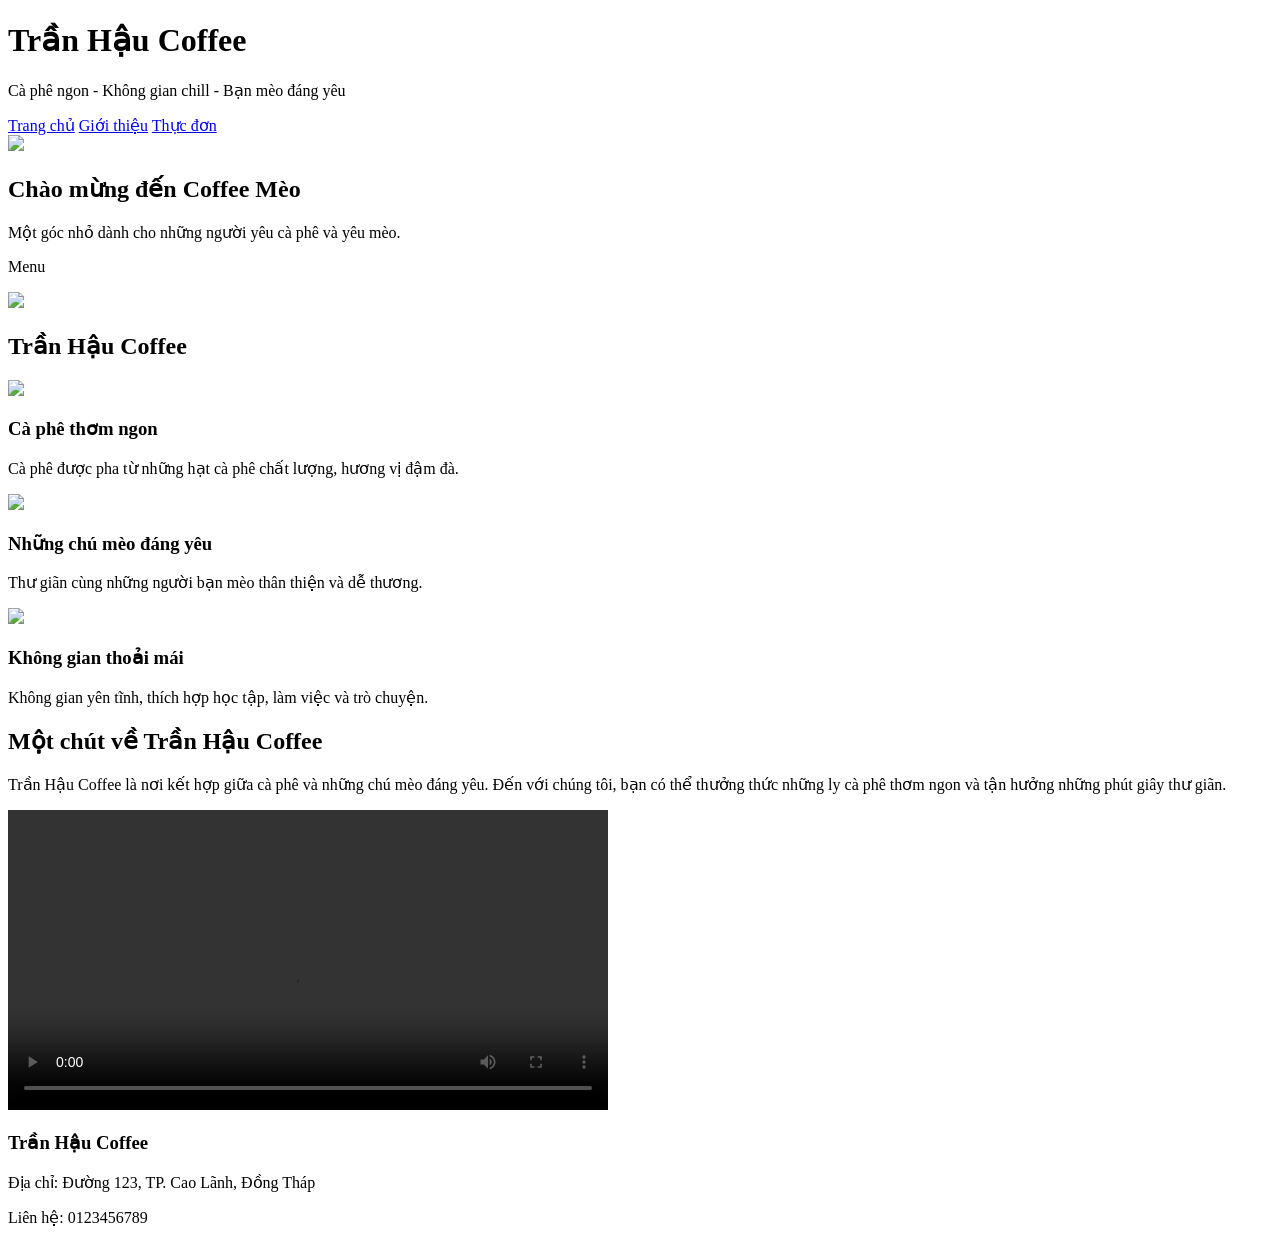
==== bktra.html @ bdf6f5c4 "Add files via upload" ====
<!DOCTYPE html>
<html lang="vi">
<head>
    <meta charset="UTF-8">
    <meta name="viewport" content="width=device-width, initial-scale=1.0">
    <title>Trần Hậu Coffee</title>
    <link rel="stylesheet" href="ktra.css">
</head>

<body>

<header>
    <div>
        <h1>Trần Hậu Coffee</h1>
        <p>Cà phê ngon - Không gian chill - Bạn mèo đáng yêu</p>
    </div>
</header>
<nav>
    <a href="webcon.html">Trang chủ</a>
    <a href="gioithieu.html">Giới thiệu</a>
    <a href="menu.html">Thực đơn</a>
</nav>

<section class="banner">
    <img src="../image/logocon.jpg">
        <h2>Chào mừng đến Coffee Mèo</h2>
        <p>Một góc nhỏ dành cho những người yêu cà phê và yêu mèo.</p>
        <p>Menu</p>
        <img src="../image/menu.jpg">
</section>

<main>
    <h2>Trần Hậu Coffee</h2>

    <div class="cards">

        <div class="card">
            <img src="../image/hatcafe.jpg">
            <h3>Cà phê thơm ngon</h3>
            <p>Cà phê được pha từ những hạt cà phê chất lượng, hương vị đậm đà.</p>
        </div>

        <div class="card">
            <img src="../image/meo.jpg">
            <h3>Những chú mèo đáng yêu</h3>
            <p>Thư giãn cùng những người bạn mèo thân thiện và dễ thương.</p>
        </div>

        <div class="card">
            <img src="../image/khonggian.jpg">
            <h3>Không gian thoải mái</h3>
            <p>Không gian yên tĩnh, thích hợp học tập, làm việc và trò chuyện.</p>
        </div>

    </div>

    <section class="gioithieu-ngan">
        <h2> Một chút về Trần Hậu Coffee</h2>
        <p>
           Trần Hậu Coffee là nơi kết hợp giữa cà phê và những chú mèo đáng yêu.
            Đến với chúng tôi, bạn có thể thưởng thức những ly cà phê thơm ngon
            và tận hưởng những phút giây thư giãn.
        </p>
<video width="600" controls>
            <source src="../mp4/moe.mp4">
        </video>
<footer>
    <h3> Trần Hậu Coffee </h3>
    <p> Địa chỉ: Đường 123, TP. Cao Lãnh, Đồng Tháp</p>
    <p> Liên hệ: 0123456789</p>
</footer>

</body>
</html>
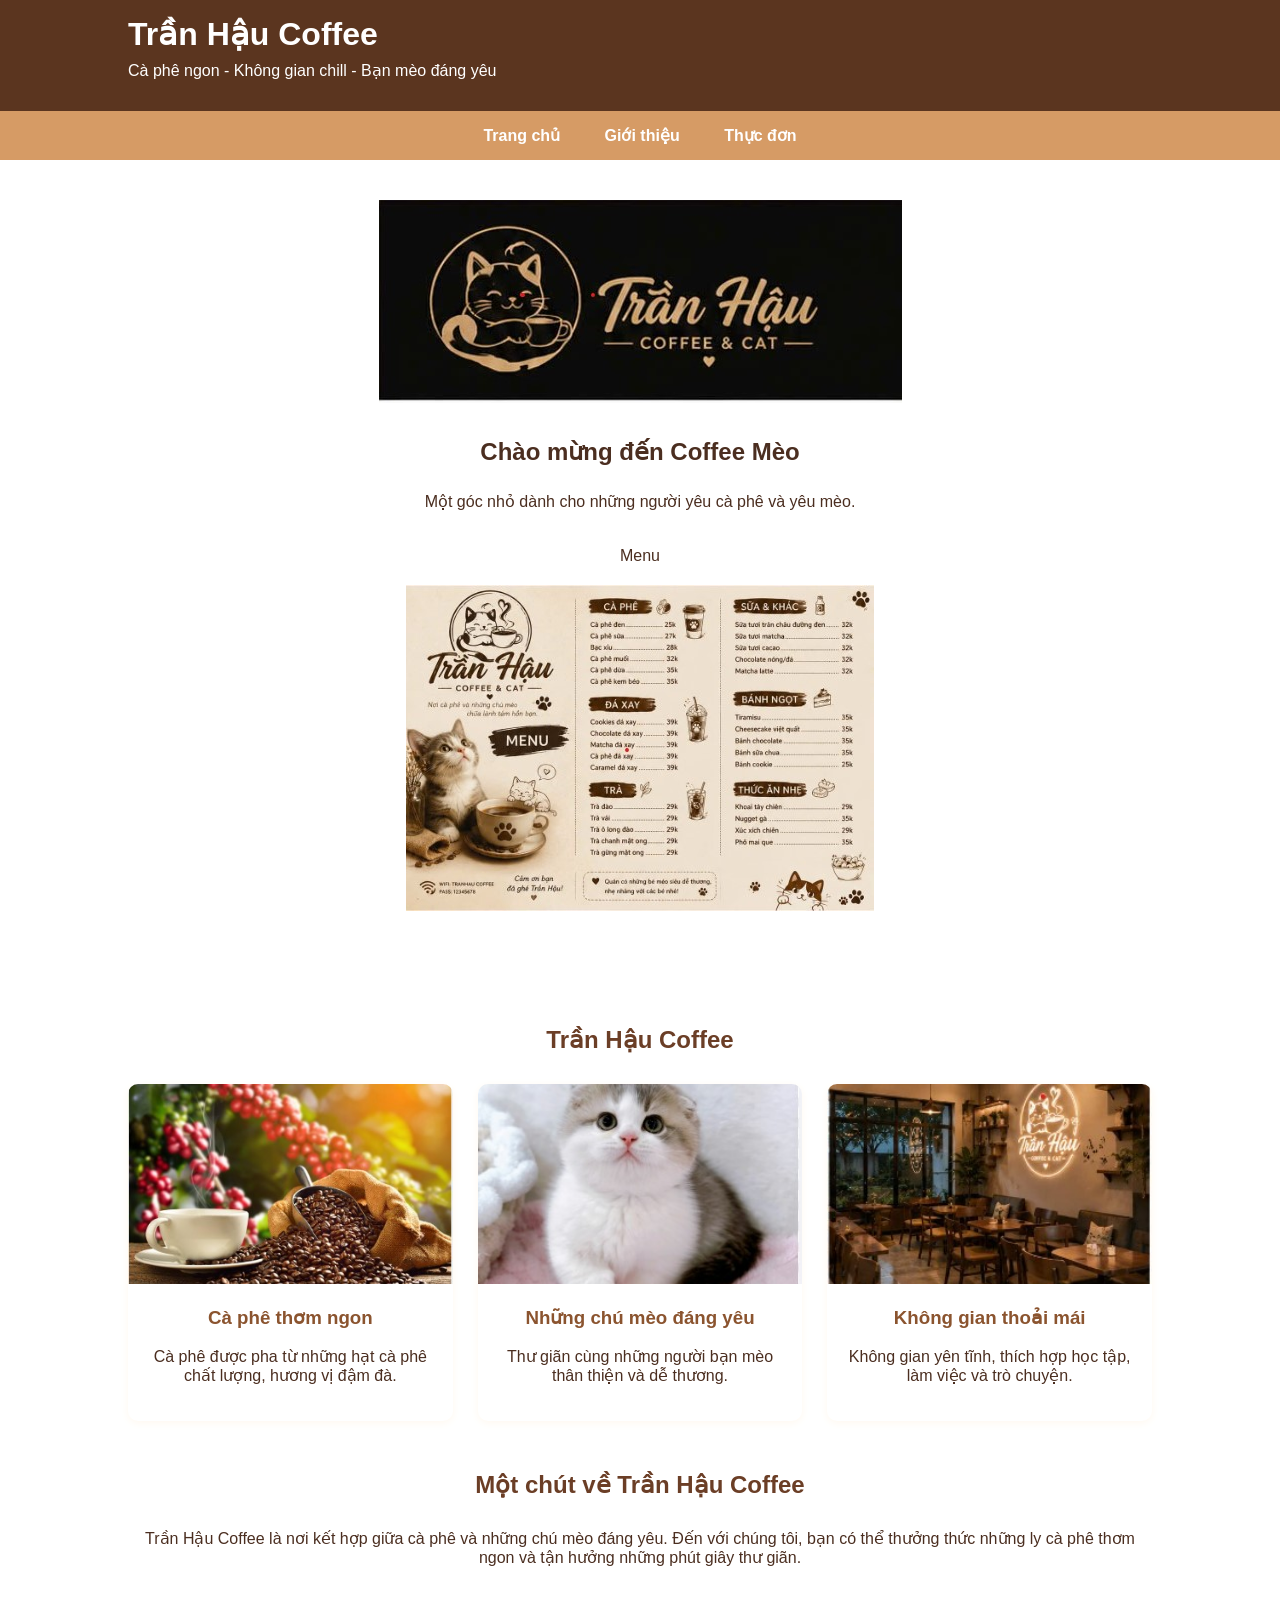
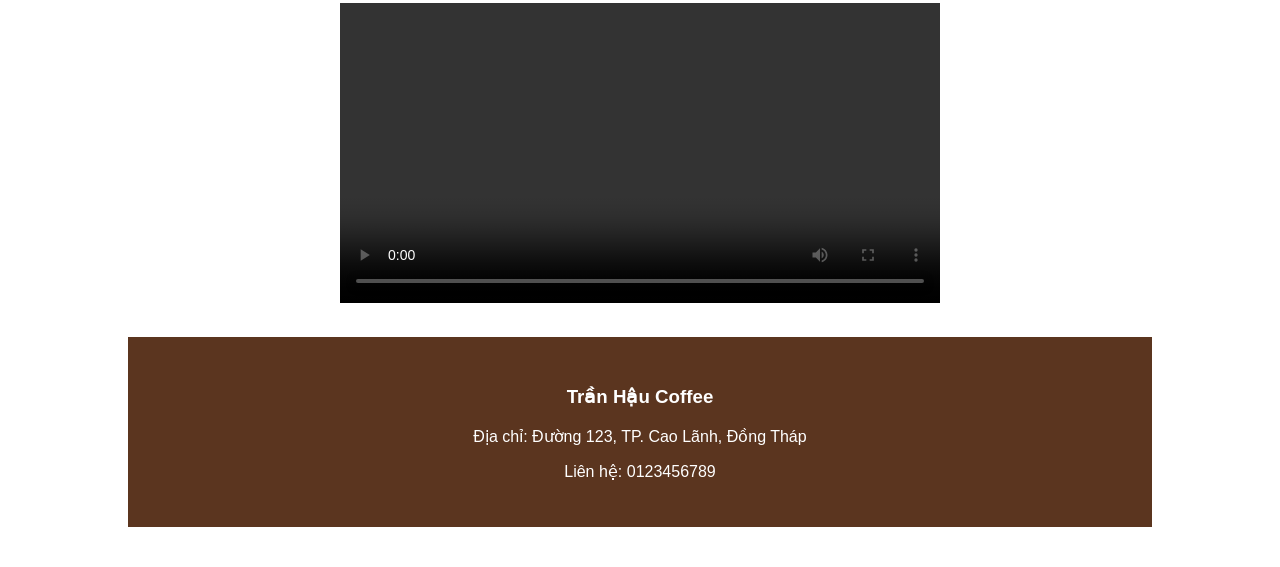
==== commit 8ce88e72: "Update bktra.html" ====
--- a/bktra.html
+++ b/bktra.html
@@ -4,7 +4,7 @@
     <meta charset="UTF-8">
     <meta name="viewport" content="width=device-width, initial-scale=1.0">
     <title>Trần Hậu Coffee</title>
-    <link rel="stylesheet" href="ktra.css">
+    <link rel="stylesheet" href="./ktra.css">
 </head>
 
 <body>
@@ -22,11 +22,11 @@
 </nav>
 
 <section class="banner">
-    <img src="../image/logocon.jpg">
+    <img src="./image/logocon.jpg">
         <h2>Chào mừng đến Coffee Mèo</h2>
         <p>Một góc nhỏ dành cho những người yêu cà phê và yêu mèo.</p>
         <p>Menu</p>
-        <img src="../image/menu.jpg">
+        <img src="./image/menu.jpg">
 </section>
 
 <main>
@@ -35,19 +35,19 @@
     <div class="cards">
 
         <div class="card">
-            <img src="../image/hatcafe.jpg">
+            <img src="./image/hatcafe.jpg">
             <h3>Cà phê thơm ngon</h3>
             <p>Cà phê được pha từ những hạt cà phê chất lượng, hương vị đậm đà.</p>
         </div>
 
         <div class="card">
-            <img src="../image/meo.jpg">
+            <img src="./image/meo.jpg">
             <h3>Những chú mèo đáng yêu</h3>
             <p>Thư giãn cùng những người bạn mèo thân thiện và dễ thương.</p>
         </div>
 
         <div class="card">
-            <img src="../image/khonggian.jpg">
+            <img src="./image/khonggian.jpg">
             <h3>Không gian thoải mái</h3>
             <p>Không gian yên tĩnh, thích hợp học tập, làm việc và trò chuyện.</p>
         </div>
@@ -62,7 +62,7 @@
             và tận hưởng những phút giây thư giãn.
         </p>
 <video width="600" controls>
-            <source src="../mp4/moe.mp4">
+            <source src="./mp4/moe.mp4">
         </video>
 <footer>
     <h3> Trần Hậu Coffee </h3>
@@ -71,4 +71,4 @@
 </footer>
 
 </body>
-</html>+</html>
--- a/ktra.css
+++ b/ktra.css
@@ -0,0 +1,211 @@
+* {
+    box-sizing: border-box;
+}
+
+body {
+    margin: 0;
+    font-family: Arial, sans-serif;
+    background: white;
+    color: #4b2e20;
+}
+.banner {
+    display: flex;
+    flex-direction: column; 
+    align-items: center;    
+    justify-content: center;
+    text-align: center;     
+    padding: 40px 20px;    
+}
+
+.banner img {
+    max-width: 100%;        
+    height: auto;
+    margin-bottom: 15px;    
+}
+
+.banner h2 {
+    margin-bottom: 10px;  
+}
+
+.banner p {
+    margin-bottom: 20px;    
+}
+
+header {
+    background: #5b351f;
+    color: white;
+    display: flex;
+    align-items: center;
+    padding: 15px 10%;
+}
+
+.logo {
+    width: 90px;
+    height: 90px;
+    object-fit: cover;
+    border-radius: 50%;
+    margin-right: 20px;
+}
+
+header h1 {
+    margin: 0;
+    font-size: 32px;
+}
+
+header p {
+    margin-top: 8px;
+}
+
+
+nav {
+    background: #d69b65;
+    text-align: center;
+    padding: 15px;
+}
+
+nav a {
+    color: white;
+    text-decoration: none;
+    font-weight: bold;
+    margin: 0 20px;
+}
+
+nav a:hover {
+    color: #5b351f;
+}
+
+main {
+    width: 80%;
+    margin: auto;
+    padding: 40px 0;
+}
+
+main h2 {
+    text-align: center;
+    color: #6b3e26;
+    margin-bottom: 30px;
+}
+
+.cards {
+    display: flex;
+    gap: 25px;
+    justify-content: center;
+}
+
+.card {
+    width: 32%;
+    background: white;
+    text-align: center;
+    padding-bottom: 20px;
+    border-radius: 10px;
+    box-shadow: 0 2px 8px #fff8ef;
+    overflow: hidden;
+}
+
+.card img {
+    width: 100%;
+    height: 200px;
+    object-fit: cover;
+}
+
+.card h3 {
+    color: #8b542f;
+}
+
+.card p {
+    padding: 0 15px;
+}
+
+.gioithieu-ngan {
+    text-align: center;
+    margin-top: 50px;
+}
+
+.gioithieu-ngan video {
+    max-width: 100%;
+    margin-top: 20px;
+}
+
+/* TRANG CON */
+.page {
+    min-height: 500px;
+}
+
+.anh-gioithieu {
+    width: 500px;
+    max-width: 100%;
+    display: block;
+    margin: auto;
+    border-radius: 10px;
+}
+.menu {
+    display: grid;
+    grid-template-columns: repeat(3, 1fr);
+    gap: 25px;
+}
+
+.mon {
+    background: white;
+    text-align: center;
+    border-radius: 10px;
+    padding-bottom: 15px;
+}
+
+.mon img {
+    width: 100%;
+    height: 180px;
+    object-fit: cover;
+    border-radius: 10px 10px 0 0;
+}
+
+.mon h3 {
+    color: #7a4528;
+}
+
+.mon p {
+    color: #d2691e;
+    font-weight: bold;
+}
+.contact {
+    max-width: 700px;
+    margin: auto;
+    background: white;
+    padding: 30px;
+    border-radius: 10px;
+    box-shadow: 0 2px 8px  #fff8ef;
+}
+
+form label {
+    display: block;
+    margin-top: 15px;
+    font-weight: bold;
+}
+
+input,
+textarea {
+    width: 100%;
+    padding: 10px;
+    margin-top: 5px;
+    border: 1px solid #fff8ef;
+    border-radius: 5px;
+}
+
+button {
+    margin-top: 20px;
+    background: #6b3e26;
+    color: white;border: none;
+    padding: 12px 30px;
+    border-radius: 5px;
+    cursor: pointer;
+}
+
+button:hover {
+    background: #d69b65;
+}
+footer {
+    background: #5b351f;
+    color: white;
+    text-align: center;
+    padding: 30px;
+    margin-top: 30px;
+}
